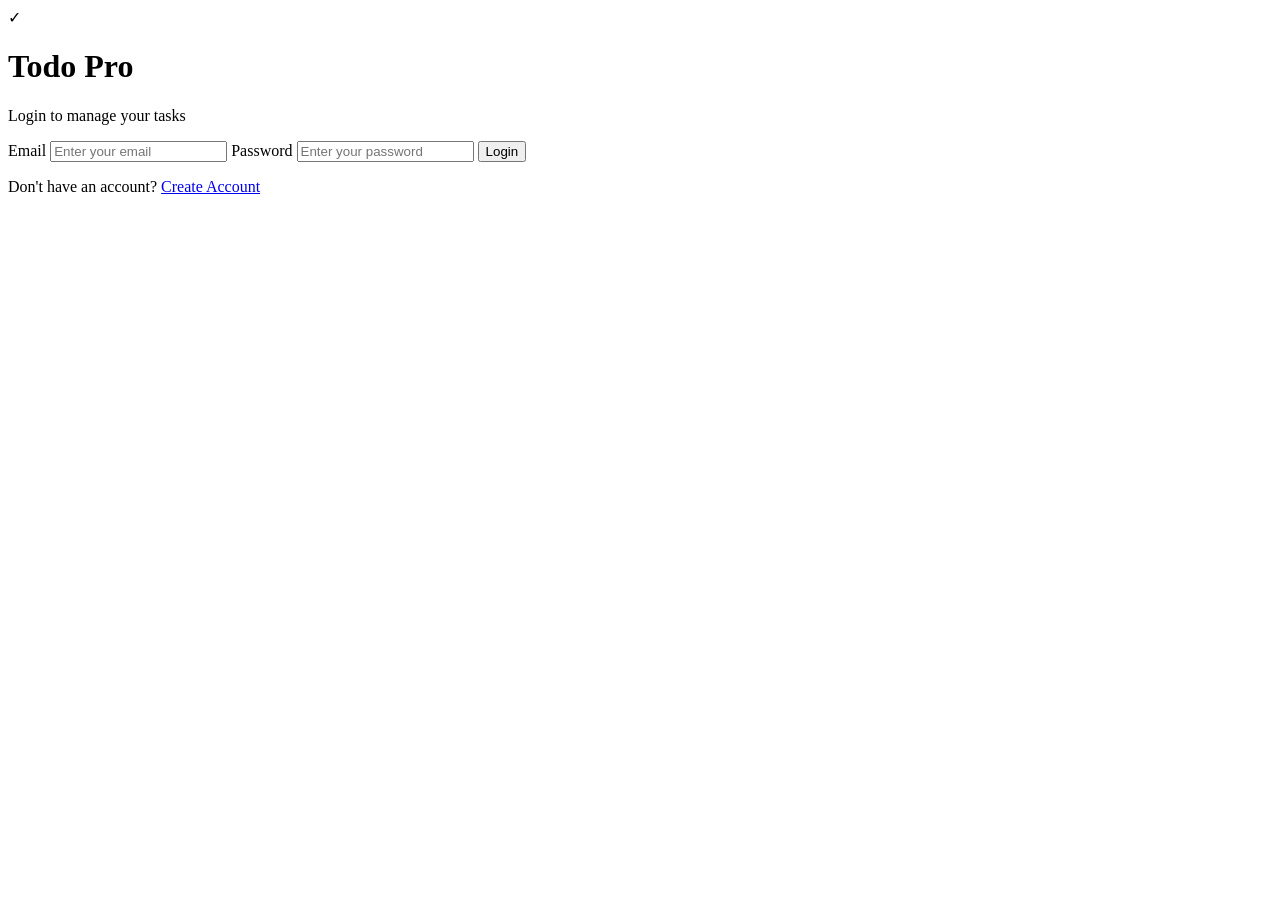
==== index.html @ 2e066b02 "Add files via upload" ====
<!DOCTYPE html>
<html lang="en">
<head>
    <meta charset="UTF-8">
    <meta name="viewport" content="width=device-width, initial-scale=1.0">
    <title>Todo Pro</title>
</head>

<body>

<script>
    const user = localStorage.getItem("todoCurrentUser");

    if (user) {
        window.location.href = "dashboard.html";
    } else {
        window.location.href = "login.html";
    }
</script>

</body>
</html>
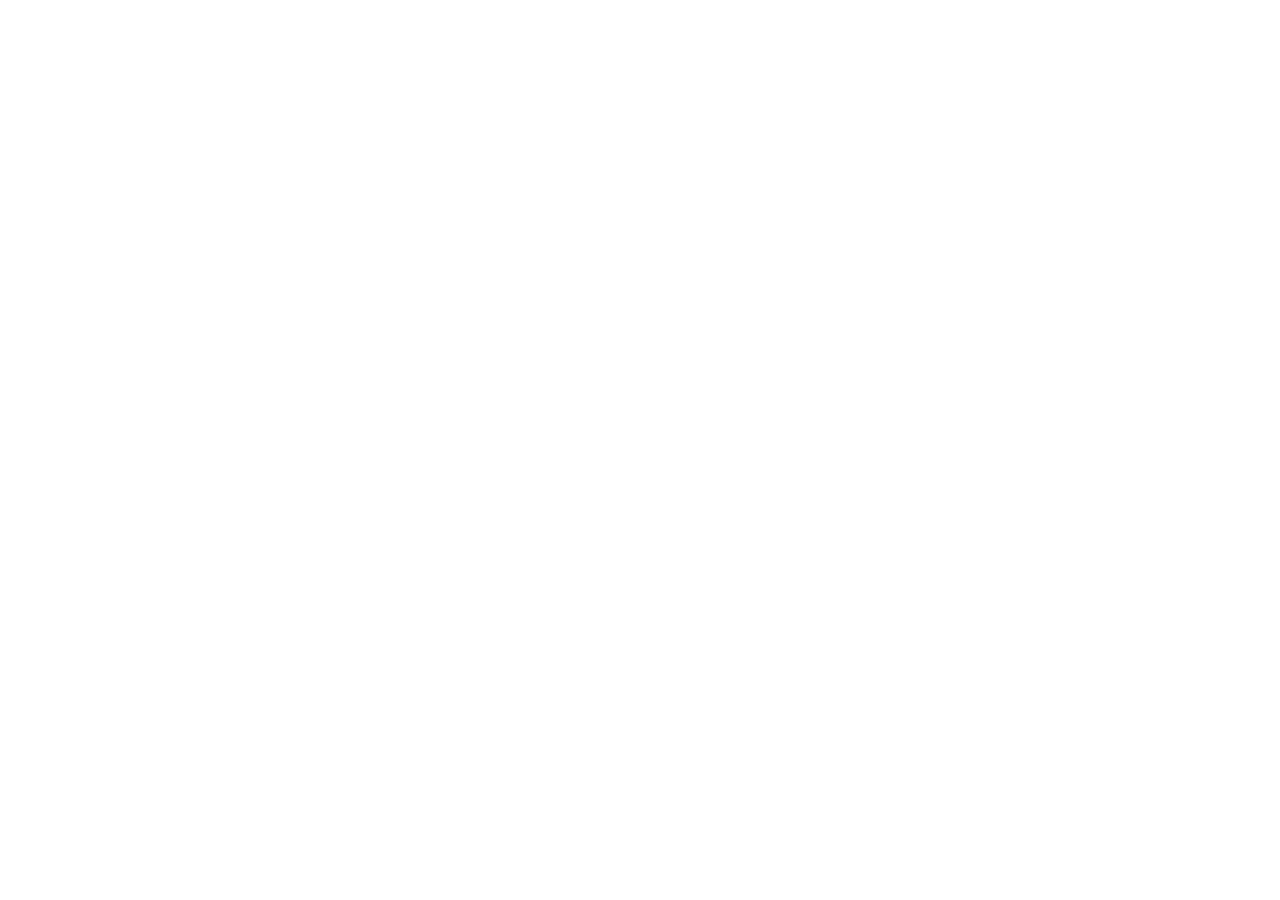
==== commit a40dfb95: "Update index.html" ====
--- a/index.html
+++ b/index.html
@@ -8,7 +8,7 @@
 
 <body>
 
-<script>
+<!-- <script>
     const user = localStorage.getItem("todoCurrentUser");
 
     if (user) {
@@ -16,7 +16,7 @@
     } else {
         window.location.href = "login.html";
     }
-</script>
+</script> -->
 
 </body>
-</html>+</html>
